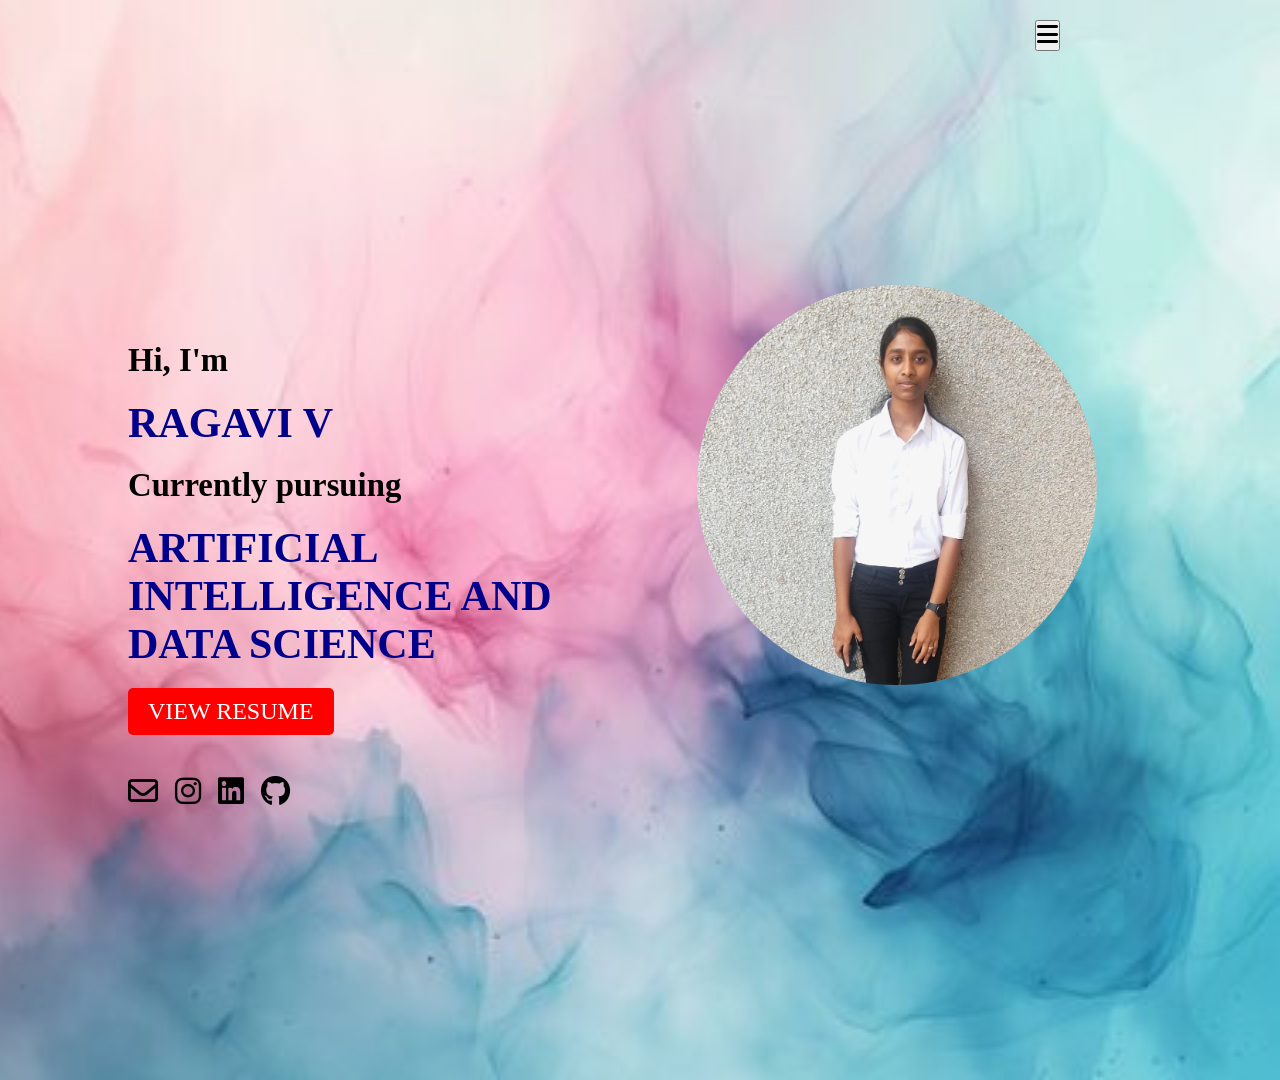
==== index.html @ e2b17cc2 "Add files via upload" ====
<!DOCTYPE html>
<html lang="en">
<head>
    <meta charset="UTF-8">
    <meta http-equiv="X-UA-Compatible" content="IE=edge">
    <meta name="viewport" content="width=device-width, initial-scale=1.0">
    <title>Portfolio</title>
    <!-- Link to Font Awesome CSS -->
    <link rel="stylesheet" href="https://cdnjs.cloudflare.com/ajax/libs/font-awesome/6.0.0-beta3/css/all.min.css">
    <!-- Link to your custom stylesheet -->
    <link rel="stylesheet" href="stylesheet.css">
</head>
<body>
    <header class="header">
        <div class="spacer"></div>
        <nav class="navbar">
            <div class="dropdown">
                <button class="dropbtn">
                    <i class="fas fa-bars"></i> <!-- Menu icon -->
                </button>
                <div class="dropdown-content">
                    <a href="index.html">HOME</a>
                       <a href="ABOUT.html">ABOUT</a>
                       <a href="EDUCATION.html">EDUCATION</a>
                       <a href="INTERNSHIP.html">INTERNSHIP</a>
                       <a href="SKILLS.html">SKILLS</a>
                       <a href="PROJECTS.html">PROJECTS</a>
                       <a href="CERTIFICATIONS.html">CERTIFICATIONS</a>
                       <a href="CONTACT.html">CONTACT</a>
              
                </div>
            </div>
        </nav>
    </header>
    <section class="home">
        <div class="home-content">
            <div class="text-content">
                <h3>Hi, I'm</h3>
                <div class="spacer"></div>
                <h1 class="blue-text">RAGAVI V</h1>
                <div class="spacer"></div>
                <h3>  Currently pursuing </h3>
                <div class="spacer"></div>
                <h1 class="blue-text">ARTIFICIAL INTELLIGENCE AND DATA SCIENCE</h1>
                <div class="spacer"></div>
                <a href="RAGAVI_V_resume__.pdf"><button class="explore-cv-button">VIEW RESUME</button></a>
                <div class="spacer"></div>
                <div class="social-icons">
                    <a href="https://mail.google.com" class="gmail"><i class="far fa-envelope"></i></a>
                    <a href="https://www.instagram.com/_.ragzz_24/" class="instagram"><i class="fab fa-instagram"></i></a>
                    <a href="https://www.linkedin.com/in/ragavi-v-731414226/" class="linkedin"><i class="fab fa-linkedin"></i></a>
                    <a href="https://github.com/ragavi242004" class="github"><i class="fab fa-github"></i></a>
                </div>
            </div>
            <div class="photo-container">
                <div class="circle-frame">
                    <img src="resumephoto7.jpeg" alt="Your Photo" class="profile-photo">
                </div>
            </div>
        </div>
    </section>
    <!-- Link to your custom JavaScript file -->
    <script src="script.js"></script>
</body>
</html>
---- stylesheet.css ----
/* Reset CSS */
* {
    margin: 0;
    padding: 0;
    box-sizing: border-box;
    font-family: 'Times New Roman', Times, serif; /* Apply Times New Roman font */
}

/* Body Styles */
body {
    color: #000000; /* Set default text color to black */
    overflow-x: hidden; /* Hide horizontal scrollbar */
    font-size: 18px;
    font-family: "Vibur", sans-serif;
    background-color: #010a01;
}

/* Header Styles */
.header {
    position: fixed;
    top: 0;
    left: 0;
    width: 100%;
    padding: 20px;
    background: transparent;
    display: flex;
    justify-content: space-between;
    align-items: center;
    z-index: 100;
    animation: slideIn 1.5s ease forwards; /* Animation for header */
    opacity: 0;
}

/* Logo Styles */
.logo {
    font-size: 30px; /* Increased font size */
    color: black; /* Set logo text color to black */
    text-decoration: none;
    font-weight: bold; /* Make the text bold */
    position: absolute; /* Position the text absolutely */
    top: 20px; /* Adjust top position */
    left: 100px; /* Adjust left position */
}

/* Dropdown menu button */
.dropbtn {
    font-size: 24px;
    cursor: pointer;
    color: black; /* Set button text color to black */
    margin-right: 200px;
}

/* Dropdown container */
.dropdown {
    position: relative;
    display: inline-block;
}

/* Dropdown content */
.dropdown-content {
    display: none;
    position: absolute;
    min-width: 160px;
    box-shadow: 0px 8px 16px 0px rgba(0, 0, 0, 0.2);
    z-index: 1;
}

/* Links in the dropdown */
.dropdown-content a {
    color: black;
    padding: 12px 16px;
    text-decoration: none;
    display: block;
}

/* Change color of links on hover */
.dropdown-content a:hover {
    background-color: rgba(249, 249, 249, 0.9); /* Transparent white */
}

/* Show the dropdown menu on hover */
.dropdown:hover .dropdown-content {
    display: block;
}

/* Navbar Styles */
.navbar {
    font-size: 25px;
    color: black; /* Set menu button color to black */
    text-decoration: none;
    font-weight: 500;
    margin-left: 35px;
    transition: 0.3s;
}

/* Animation Keyframes */
@keyframes slideIn {
    0% {
        opacity: 0;
        transform: translateY(-100px);
    }
    100% {
        opacity: 1;
        transform: translateY(0);
    }
}

/* Home Section Styles */
.home {
    position: relative;
    width: 100%;
    height: 120vh;
    background: url('128.jpg') no-repeat;
    background-size: cover;
    background-position: right center; /* Adjusted background position */
    display: flex;
    align-items: center;
    padding: 70px 10% 0;
}

/* Spacer Styles */
.spacer {
    height: 20px; /* Adjust height as needed */
}

/* Home Content Styles */
.home-content {
    display: flex;
    justify-content: space-between;
    align-items: center;
    width: 80%; /* Adjust width as needed */
    animation: slideIn 1.5s ease forwards; /* Animation for home content */
}

/* Text Content Styles */
.text-content {
    color: #000000; /* Set text color to black */
    font-size: 28px;
    font-family: "Harlow Solid Italic", sans-serif; /* Change font family */
}

/* Blue Text Styles */
.blue-text {
    color: #00008B; /* Dark blue color */
}

/* Explore CV Button Styles */
.explore-cv-button {
    font-size: 24px; /* Increase font size */
    color: white; /* Set text color to white */
    background-color: red; /* Set button background color to red */
    padding: 10px 20px; /* Add padding */
    border: none; /* Remove border */
    border-radius: 5px; /* Add border radius */
    cursor: pointer; /* Add pointer cursor */
    text-decoration: none; /* Remove default link underline */
    transition: background-color 0.3s; /* Add transition */
}

/* Explore CV Button Hover Styles */
.explore-cv-button:hover {
    background-color: darkred; /* Change button background color on hover */
}

/* Social Icons Styles */
.social-icons {
    margin-top: 20px;
}

.social-icons a {
    color: #000000; /* Change icon color to black */
    font-size: 30px;
    margin-right: 10px;
    text-decoration: none;
    font-weight: bold; /* Make the text bold */
    transition: color 0.3s; /* Add transition for smooth color change */
}

/* Instagram Hover Styles */
.social-icons a.instagram:hover {
    color: #bc2a8d; /* Original Instagram color */
}

/* WhatsApp Hover Styles */
.social-icons a.whatsapp:hover {
    color: #25D366; /* WhatsApp green color */
}

/* LinkedIn Hover Styles */
.social-icons a.linkedin:hover {
    color: #0077b5; /* LinkedIn dark blue color */
}

/* GitHub Hover Styles */
.social-icons a.github:hover {
    color: #000000; /* GitHub black color */
}

/* Photo Container Styles */
.photo-container {
    width: 250px; /* Adjust width as needed */
    height: auto; /* Set height to auto to maintain aspect ratio */
    margin-left: 50px; /* Push the container to the right */
    margin-top: -180px;
}

/* Circle Frame Styles */
.circle-frame {
    width: 400px; /* Set width of the circle frame */
    height: 400px; /* Set height of the circle frame */
    border-radius: 50%; /* Create a circular frame */
    overflow: hidden; /* Hide overflow */
}

/* Profile Photo Styles */
.profile-photo {
    width: 100%; /* Make the image fill the container */
    height: 100%; /* Make the image fill the container */
    object-fit: cover; /* Maintain aspect ratio and fill the container */
}

/* Gmail Button Styles */
.gmail-button {
    font-size: 24px; /* Increase font size */
    color: white; /* Set text color to white */
    background-color: red; /* Set button background color to red */
    padding: 10px 20px; /* Add padding */
    border: none; /* Remove border */
    border-radius: 5px; /* Add border radius */
    cursor: pointer; /* Add pointer cursor */
    text-decoration: none; /* Remove default link underline */
    transition: background-color 0.3s; /* Add transition */
}

/* Gmail Button Hover Styles */
.gmail-button:hover {
    background-color: darkred; /* Change button background color on hover */
}
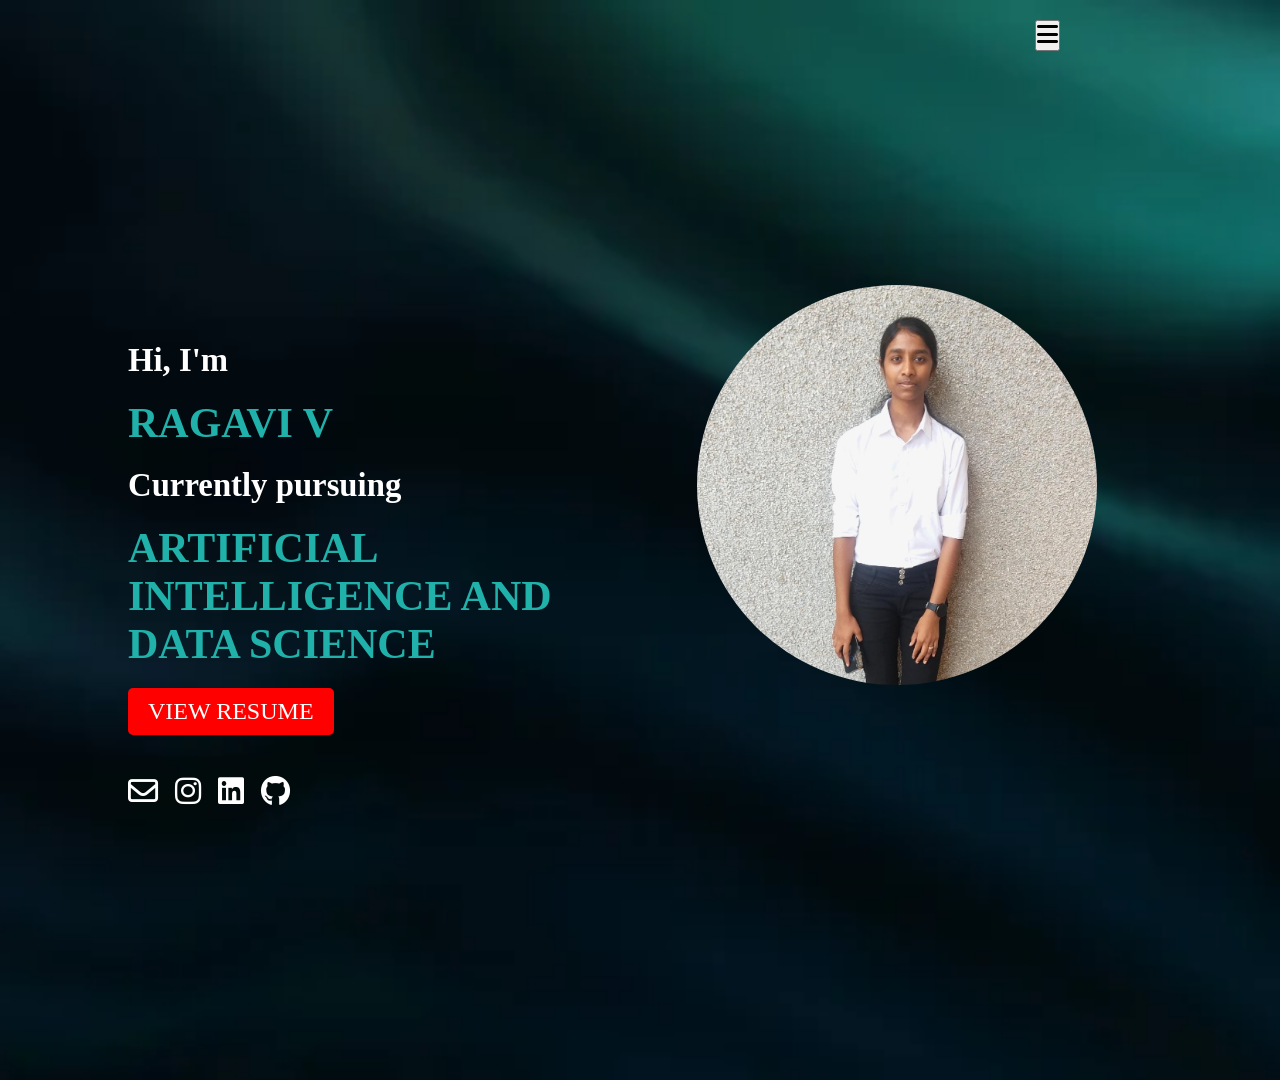
==== commit 6054efa9: "Update index.html" ====
--- a/index.html
+++ b/index.html
@@ -43,11 +43,11 @@
                 <div class="spacer"></div>
                 <h1 class="blue-text">ARTIFICIAL INTELLIGENCE AND DATA SCIENCE</h1>
                 <div class="spacer"></div>
-                <a href="RAGAVI_V_resume__.pdf"><button class="explore-cv-button">VIEW RESUME</button></a>
+                <a href="RAGAVI V .pdf"><button class="explore-cv-button">VIEW RESUME</button></a>
                 <div class="spacer"></div>
                 <div class="social-icons">
                     <a href="https://mail.google.com" class="gmail"><i class="far fa-envelope"></i></a>
-                    <a href="https://www.instagram.com/_.ragzz_24/" class="instagram"><i class="fab fa-instagram"></i></a>
+                    <a href="https://www.instagram.com/_.ragzzz_/" class="instagram"><i class="fab fa-instagram"></i></a>
                     <a href="https://www.linkedin.com/in/ragavi-v-731414226/" class="linkedin"><i class="fab fa-linkedin"></i></a>
                     <a href="https://github.com/ragavi242004" class="github"><i class="fab fa-github"></i></a>
                 </div>
--- a/stylesheet.css
+++ b/stylesheet.css
@@ -34,7 +34,7 @@
 /* Logo Styles */
 .logo {
     font-size: 30px; /* Increased font size */
-    color: black; /* Set logo text color to black */
+    color: white; /* Set logo text color to black */
     text-decoration: none;
     font-weight: bold; /* Make the text bold */
     position: absolute; /* Position the text absolutely */
@@ -67,7 +67,7 @@
 
 /* Links in the dropdown */
 .dropdown-content a {
-    color: black;
+    color: white;
     padding: 12px 16px;
     text-decoration: none;
     display: block;
@@ -75,7 +75,7 @@
 
 /* Change color of links on hover */
 .dropdown-content a:hover {
-    background-color: rgba(249, 249, 249, 0.9); /* Transparent white */
+    background-color: rgba(99, 154, 134, 0.9); /* Transparent white */
 }
 
 /* Show the dropdown menu on hover */
@@ -110,7 +110,7 @@
     position: relative;
     width: 100%;
     height: 120vh;
-    background: url('128.jpg') no-repeat;
+    background: url('depositphotos_344328296-stock-photo-abstract-background-curved-lines-colorful.jpg') no-repeat;
     background-size: cover;
     background-position: right center; /* Adjusted background position */
     display: flex;
@@ -134,14 +134,14 @@
 
 /* Text Content Styles */
 .text-content {
-    color: #000000; /* Set text color to black */
+    color:white; /* Set text color to black */
     font-size: 28px;
     font-family: "Harlow Solid Italic", sans-serif; /* Change font family */
 }
 
 /* Blue Text Styles */
 .blue-text {
-    color: #00008B; /* Dark blue color */
+    color: lightseagreen; /* Dark blue color */
 }
 
 /* Explore CV Button Styles */
@@ -168,7 +168,7 @@
 }
 
 .social-icons a {
-    color: #000000; /* Change icon color to black */
+    color: white; /* Change icon color to black */
     font-size: 30px;
     margin-right: 10px;
     text-decoration: none;
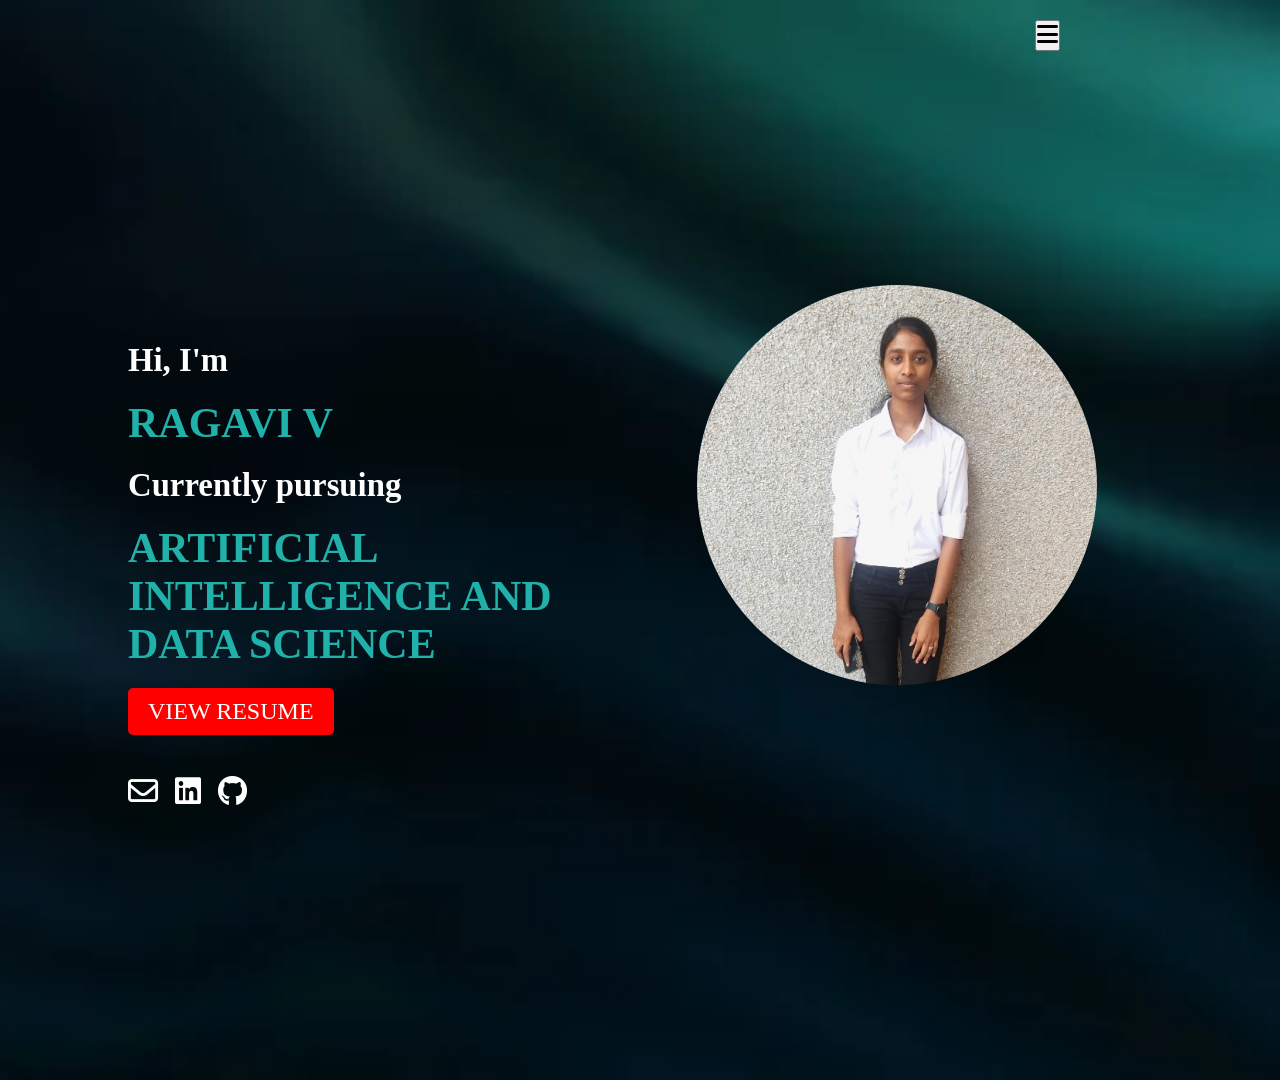
==== commit cffa6d1d: "Update index.html" ====
--- a/index.html
+++ b/index.html
@@ -47,7 +47,7 @@
                 <div class="spacer"></div>
                 <div class="social-icons">
                     <a href="https://mail.google.com" class="gmail"><i class="far fa-envelope"></i></a>
-                    <a href="https://www.instagram.com/_.ragzzz_/" class="instagram"><i class="fab fa-instagram"></i></a>
+                    
                     <a href="https://www.linkedin.com/in/ragavi-v-731414226/" class="linkedin"><i class="fab fa-linkedin"></i></a>
                     <a href="https://github.com/ragavi242004" class="github"><i class="fab fa-github"></i></a>
                 </div>
